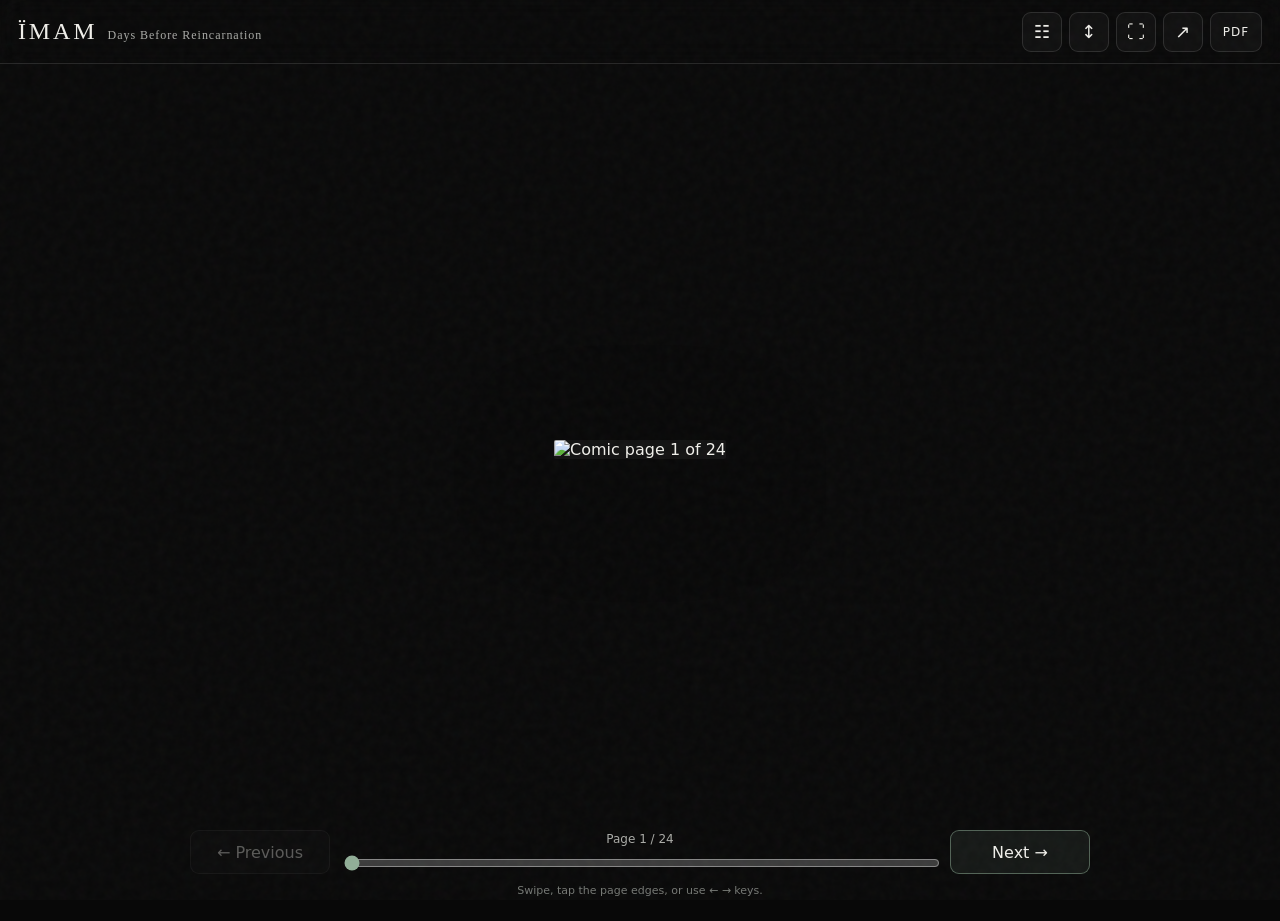
==== index.html @ 3423b554 "Add files via upload" ====
<!doctype html>
<html lang="en">
<head>
  <meta charset="utf-8" />
  <meta name="viewport" content="width=device-width, initial-scale=1, viewport-fit=cover" />
  <meta name="theme-color" content="#080808" />
  <meta name="description" content="Read ÏMAM — Days Before Reincarnation, Issue One, free online." />
  <meta property="og:title" content="ÏMAM — Days Before Reincarnation" />
  <meta property="og:description" content="Issue One. Read the complete 24-page comic free online." />
  <meta property="og:type" content="website" />
  <meta property="og:image" content="assets/pages/page-01.webp" />
  <meta name="twitter:card" content="summary_large_image" />
  <title>ÏMAM — Days Before Reincarnation</title>
  <link rel="icon" href="assets/ui/favicon.svg" type="image/svg+xml" />
  <link rel="preload" as="image" href="assets/pages/page-01.webp" fetchpriority="high" />
  <link rel="stylesheet" href="styles.css" />
</head>
<body>
  <div class="grain" aria-hidden="true"></div>

  <header class="topbar">
    <div class="brand" aria-label="ÏMAM — Days Before Reincarnation">
      <span class="brand-mark">ÏMAM</span>
      <span class="brand-sub">Days Before Reincarnation</span>
    </div>
    <div class="toolbar">
      <button class="icon-btn" id="thumbBtn" title="Pages" aria-label="Open page thumbnails">☷</button>
      <button class="icon-btn" id="modeBtn" title="Toggle scroll mode" aria-label="Toggle reading mode">↕</button>
      <button class="icon-btn" id="fullBtn" title="Fullscreen" aria-label="Fullscreen">⛶</button>
      <button class="icon-btn" id="shareBtn" title="Share" aria-label="Share comic">↗</button>
      <a class="pdf-btn" href="assets/IMAM_Days_Before_Reincarnation_Issue_One.pdf" download>PDF</a>
    </div>
  </header>

  <main>
    <section id="pagedReader" class="reader paged-reader" aria-label="Comic reader">
      <div class="page-stage" id="pageStage">
        <button class="edge edge-left" id="prevEdge" aria-label="Previous page"></button>
        <figure class="page-frame" id="pageFrame">
          <img id="pageImage" src="assets/pages/page-01.webp" alt="Comic page 1 of 24" draggable="false" fetchpriority="high" />
        </figure>
        <button class="edge edge-right" id="nextEdge" aria-label="Next page"></button>
      </div>

      <div class="controls" aria-label="Comic navigation">
        <button id="prevBtn" class="nav-btn">← Previous</button>
        <div class="page-status">
          <span id="pageLabel">Page 1 / 24</span>
          <input id="progress" type="range" min="1" max="24" value="1" step="1" aria-label="Choose page" />
        </div>
        <button id="nextBtn" class="nav-btn primary">Next →</button>
      </div>
      <p class="hint">Swipe, tap the page edges, or use ← → keys.</p>
    </section>

    <section id="scrollReader" class="reader scroll-reader" aria-label="Vertical comic reader" hidden>
      <div id="scrollPages" class="scroll-pages"></div>
      <div class="scroll-footer">
        <p>End of Issue One.</p>
        <button id="readAgainBtn" class="nav-btn primary">Read again</button>
      </div>
    </section>
  </main>

  <dialog id="thumbDialog" class="thumb-dialog">
    <div class="dialog-head">
      <div>
        <strong>Issue One</strong>
        <span>24 pages</span>
      </div>
      <button class="icon-btn" id="closeThumbs" aria-label="Close thumbnails">×</button>
    </div>
    <div id="thumbGrid" class="thumb-grid"></div>
  </dialog>

  <div id="toast" class="toast" role="status" aria-live="polite"></div>

  <script src="script.js"></script>
</body>
</html>
---- styles.css ----
:root {
  color-scheme: dark;
  --bg: #080808;
  --panel: #101111;
  --panel2: #171817;
  --text: #efeee9;
  --muted: #a9aaa6;
  --green: #90ad96;
  --green2: #607c66;
  --red: #5c1f24;
  --line: rgba(255,255,255,.12);
  --safe-bottom: env(safe-area-inset-bottom, 0px);
}
* { box-sizing: border-box; }
html, body { margin: 0; min-height: 100%; background: var(--bg); color: var(--text); }
body { font-family: Inter, ui-sans-serif, system-ui, -apple-system, BlinkMacSystemFont, "Segoe UI", sans-serif; overflow-x: hidden; }
button, a { font: inherit; }
button { color: inherit; }
.grain {
  position: fixed; inset: 0; pointer-events: none; z-index: 100;
  opacity: .06; mix-blend-mode: screen;
  background-image: url("data:image/svg+xml,%3Csvg viewBox='0 0 140 140' xmlns='http://www.w3.org/2000/svg'%3E%3Cfilter id='n'%3E%3CfeTurbulence type='fractalNoise' baseFrequency='.72' numOctaves='3' stitchTiles='stitch'/%3E%3C/filter%3E%3Crect width='100%25' height='100%25' filter='url(%23n)' opacity='.6'/%3E%3C/svg%3E");
}
.topbar {
  position: sticky; top: 0; z-index: 20; height: 64px;
  display: flex; align-items: center; justify-content: space-between; gap: 18px;
  padding: 0 18px; border-bottom: 1px solid var(--line);
  background: rgba(8,8,8,.88); backdrop-filter: blur(14px);
}
.brand { min-width: 0; display: flex; align-items: baseline; gap: 10px; }
.brand-mark { font-family: Georgia, "Times New Roman", serif; font-size: 24px; letter-spacing: .12em; }
.brand-sub { color: var(--muted); font-family: Georgia, "Times New Roman", serif; font-size: 12px; letter-spacing: .08em; white-space: nowrap; }
.toolbar { display: flex; align-items: center; gap: 7px; }
.icon-btn, .pdf-btn, .nav-btn {
  border: 1px solid var(--line); background: rgba(255,255,255,.035); color: var(--text);
  border-radius: 9px; min-height: 40px; cursor: pointer; text-decoration: none;
  transition: background .18s, border-color .18s, transform .18s;
}
.icon-btn { width: 40px; padding: 0; font-size: 18px; }
.pdf-btn { display: inline-flex; align-items: center; padding: 0 12px; font-size: 12px; letter-spacing: .08em; }
.icon-btn:hover, .pdf-btn:hover, .nav-btn:hover { background: rgba(144,173,150,.1); border-color: rgba(144,173,150,.45); }
.icon-btn:active, .pdf-btn:active, .nav-btn:active { transform: scale(.98); }
main { min-height: calc(100vh - 64px); }
.reader { width: 100%; }
.paged-reader { padding: 20px 14px calc(24px + var(--safe-bottom)); }
.page-stage {
  width: min(100%, 1100px); margin: 0 auto; position: relative;
  min-height: calc(100vh - 170px); display: grid; place-items: center;
  user-select: none; touch-action: pan-y;
}
.page-frame {
  margin: 0; max-width: 100%; display: grid; place-items: center;
  filter: drop-shadow(0 24px 50px rgba(0,0,0,.5));
}
.page-frame img {
  display: block; max-width: 100%; max-height: calc(100vh - 190px); width: auto; height: auto;
  border-radius: 2px; background: #111;
}
.edge { position: absolute; top: 0; bottom: 0; width: 22%; z-index: 3; border: 0; background: transparent; cursor: pointer; }
.edge-left { left: 0; cursor: w-resize; }
.edge-right { right: 0; cursor: e-resize; }
.controls {
  width: min(100%, 900px); margin: 16px auto 0; display: grid;
  grid-template-columns: 140px 1fr 140px; align-items: center; gap: 12px;
}
.nav-btn { padding: 0 16px; min-height: 44px; }
.nav-btn.primary { border-color: rgba(144,173,150,.5); background: rgba(144,173,150,.09); }
.nav-btn:disabled { opacity: .35; cursor: not-allowed; }
.page-status { display: grid; gap: 7px; text-align: center; color: var(--muted); font-size: 12px; }
#progress { width: 100%; accent-color: var(--green); }
.hint { margin: 10px 0 0; text-align: center; font-size: 11px; color: #747773; }
.scroll-reader { padding: 10px 0 calc(40px + var(--safe-bottom)); }
.scroll-pages { display: grid; gap: 4px; width: min(100%, 880px); margin: 0 auto; }
.scroll-page { margin: 0; background: #111; }
.scroll-page img { display: block; width: 100%; height: auto; }
.scroll-footer { text-align: center; padding: 34px 16px; color: var(--muted); }
.scroll-footer .nav-btn { min-width: 150px; }
.thumb-dialog {
  width: min(960px, calc(100vw - 26px)); max-height: min(88vh, 900px); padding: 0;
  background: #0d0e0d; color: var(--text); border: 1px solid rgba(144,173,150,.28); border-radius: 14px;
  box-shadow: 0 24px 80px rgba(0,0,0,.75);
}
.thumb-dialog::backdrop { background: rgba(0,0,0,.82); backdrop-filter: blur(5px); }
.dialog-head { position: sticky; top: 0; z-index: 2; display: flex; justify-content: space-between; align-items: center; padding: 14px; border-bottom: 1px solid var(--line); background: rgba(13,14,13,.95); }
.dialog-head div { display: grid; gap: 3px; }
.dialog-head span { color: var(--muted); font-size: 12px; }
.thumb-grid { padding: 12px; display: grid; grid-template-columns: repeat(5, 1fr); gap: 10px; }
.thumb { position: relative; padding: 0; border: 1px solid var(--line); border-radius: 5px; overflow: hidden; background: #111; cursor: pointer; }
.thumb img { width: 100%; display: block; }
.thumb span { position: absolute; right: 6px; bottom: 6px; min-width: 24px; padding: 3px 6px; border-radius: 4px; background: rgba(0,0,0,.8); font-size: 11px; }
.thumb.active { border-color: var(--green); box-shadow: 0 0 0 1px var(--green); }
.toast { position: fixed; left: 50%; bottom: calc(24px + var(--safe-bottom)); z-index: 150; transform: translate(-50%, 18px); opacity: 0; pointer-events: none; padding: 10px 14px; border: 1px solid var(--line); border-radius: 8px; background: #151615; color: var(--text); font-size: 12px; transition: .22s; }
.toast.show { opacity: 1; transform: translate(-50%, 0); }
@media (max-width: 720px) {
  .topbar { height: 56px; padding: 0 10px; }
  .brand-mark { font-size: 20px; }
  .brand-sub { display: none; }
  .toolbar { gap: 4px; }
  .icon-btn { width: 36px; min-height: 36px; }
  .pdf-btn { min-height: 36px; padding: 0 10px; }
  .paged-reader { padding: 10px 8px calc(18px + var(--safe-bottom)); }
  .page-stage { min-height: calc(100vh - 152px); }
  .page-frame img { max-height: calc(100vh - 160px); }
  .controls { grid-template-columns: 92px 1fr 92px; gap: 8px; margin-top: 10px; }
  .nav-btn { padding: 0 9px; min-height: 40px; font-size: 12px; }
  .hint { display: none; }
  .thumb-grid { grid-template-columns: repeat(3, 1fr); gap: 8px; padding: 8px; }
  .edge { width: 28%; }
}
@media (max-width: 390px) {
  .toolbar .icon-btn:nth-child(3) { display: none; }
  .controls { grid-template-columns: 80px 1fr 80px; }
}
@media (prefers-reduced-motion: reduce) { *, *::before, *::after { scroll-behavior: auto !important; transition: none !important; } }
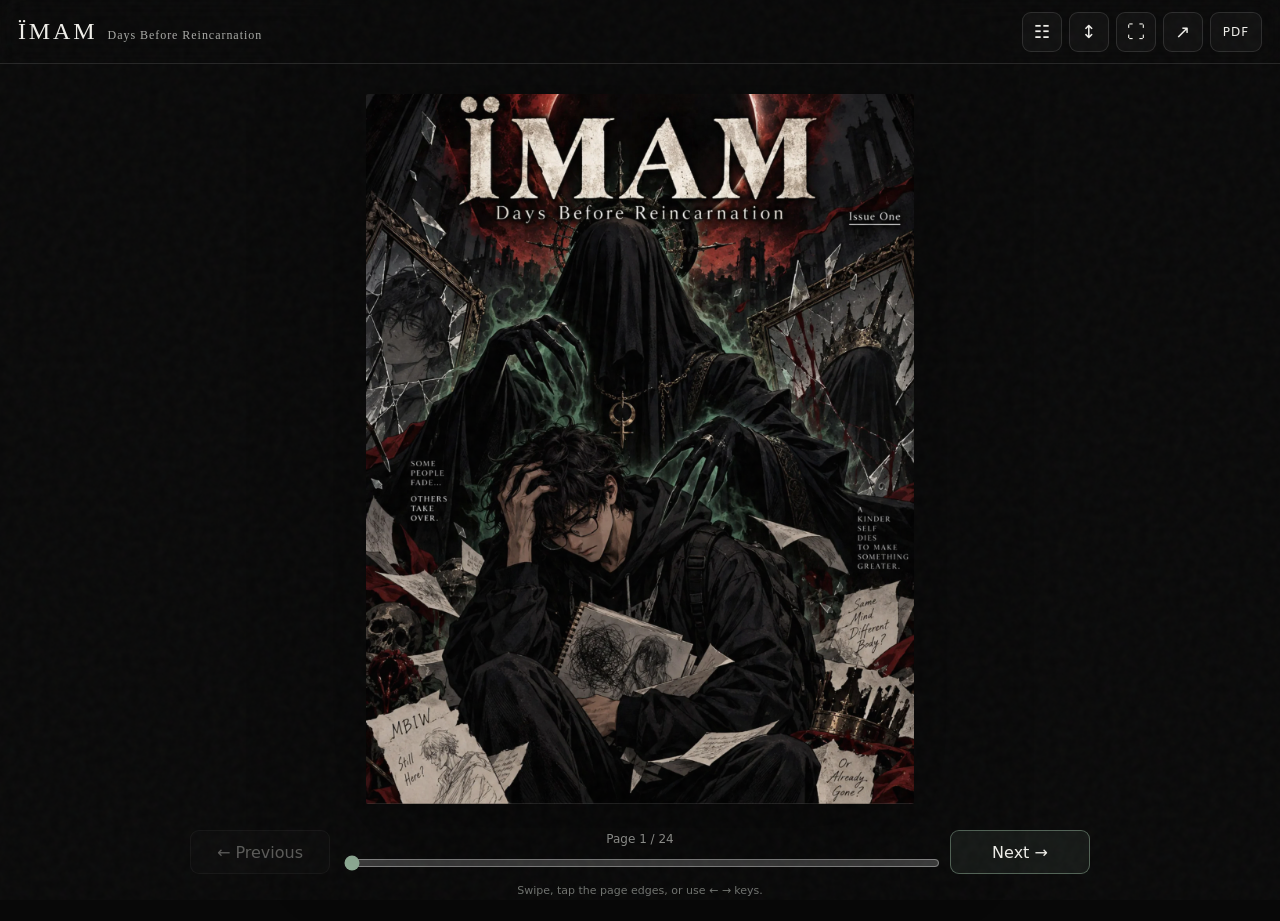
==== commit 247f5c47: "Add files via upload" ====
--- a/index.html
+++ b/index.html
@@ -8,11 +8,11 @@
   <meta property="og:title" content="ÏMAM — Days Before Reincarnation" />
   <meta property="og:description" content="Issue One. Read the complete 24-page comic free online." />
   <meta property="og:type" content="website" />
-  <meta property="og:image" content="assets/pages/page-01.webp" />
+  <meta property="og:image" content="page-01.webp" />
   <meta name="twitter:card" content="summary_large_image" />
   <title>ÏMAM — Days Before Reincarnation</title>
-  <link rel="icon" href="assets/ui/favicon.svg" type="image/svg+xml" />
-  <link rel="preload" as="image" href="assets/pages/page-01.webp" fetchpriority="high" />
+  <link rel="icon" href="favicon.svg" type="image/svg+xml" />
+  <link rel="preload" as="image" href="page-01.webp" fetchpriority="high" />
   <link rel="stylesheet" href="styles.css" />
 </head>
 <body>
@@ -28,7 +28,7 @@
       <button class="icon-btn" id="modeBtn" title="Toggle scroll mode" aria-label="Toggle reading mode">↕</button>
       <button class="icon-btn" id="fullBtn" title="Fullscreen" aria-label="Fullscreen">⛶</button>
       <button class="icon-btn" id="shareBtn" title="Share" aria-label="Share comic">↗</button>
-      <a class="pdf-btn" href="assets/IMAM_Days_Before_Reincarnation_Issue_One.pdf" download>PDF</a>
+      <a class="pdf-btn" href="IMAM_Days_Before_Reincarnation_Issue_One.pdf" download>PDF</a>
     </div>
   </header>
 
@@ -37,7 +37,7 @@
       <div class="page-stage" id="pageStage">
         <button class="edge edge-left" id="prevEdge" aria-label="Previous page"></button>
         <figure class="page-frame" id="pageFrame">
-          <img id="pageImage" src="assets/pages/page-01.webp" alt="Comic page 1 of 24" draggable="false" fetchpriority="high" />
+          <img id="pageImage" src="page-01.webp" alt="Comic page 1 of 24" draggable="false" fetchpriority="high" />
         </figure>
         <button class="edge edge-right" id="nextEdge" aria-label="Next page"></button>
       </div>
